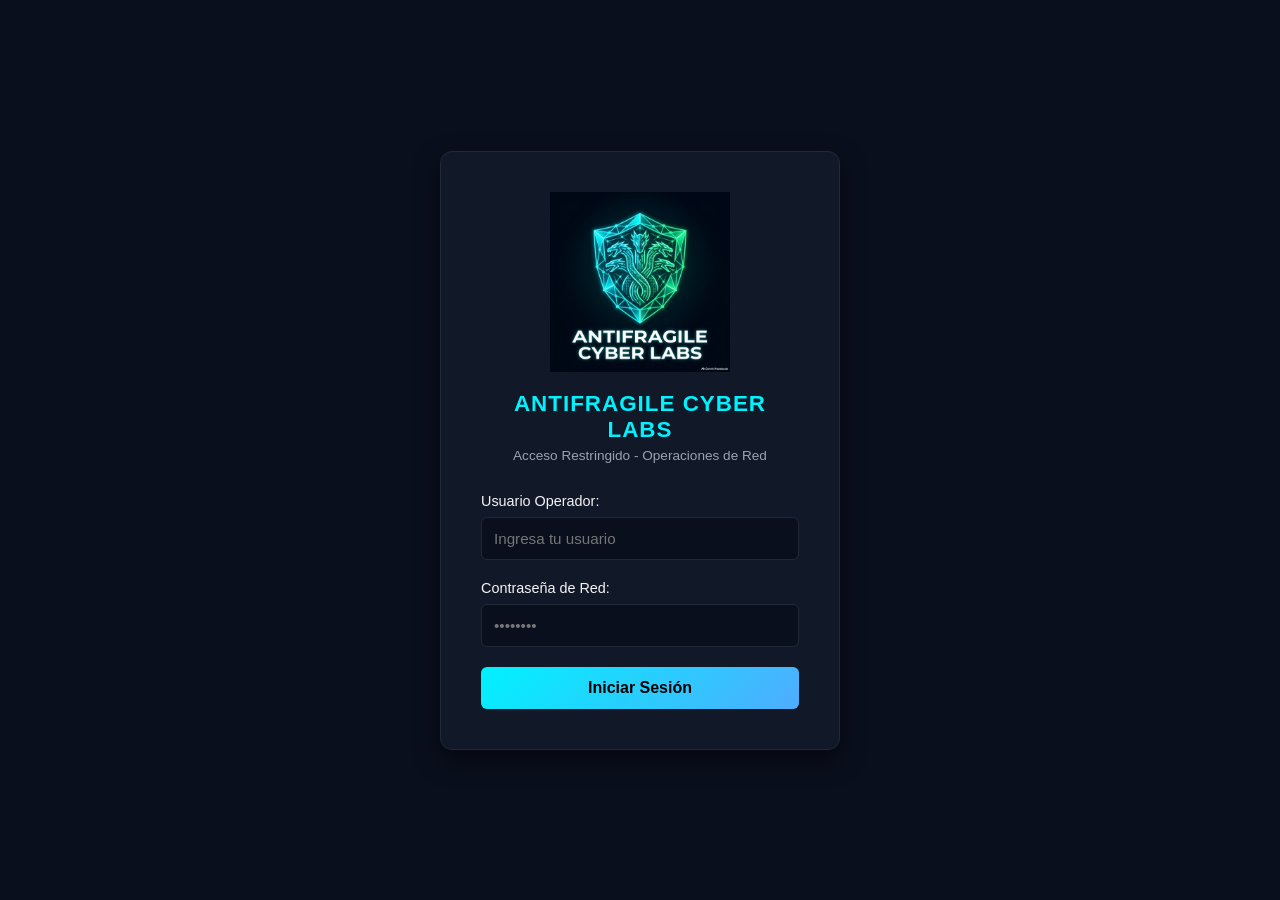
==== index.html @ f65e543f "fix: agrega index.html para despliegue correcto en GitHub Pages" ====
<!DOCTYPE html>
<html lang="es">
<head>
    <meta charset="UTF-8">
    <meta name="viewport" content="width=device-width, initial-scale=1.0">
    <title>Antifragile Cyber Labs | Acceso SOC</title>
    <!-- Estilos globales del proyecto -->
    <link rel="stylesheet" href="assets/css/global.css">
    <link rel="stylesheet" href="assets/css/login.css">
</head>
<body class="cuerpo-login">

    <div class="contenedor-login">
        <!-- Encabezado con identidad del laboratorio -->
        <div class="encabezado-login">
            <img src="assets/img/antifragile_cyber_labs_logo.png" alt="Logo Antifragile Cyber Labs" class="logo-login" width="180">
            <h2>ANTIFRAGILE CYBER LABS</h2>
            <p>Acceso Restringido - Operaciones de Red</p>
        </div>
        
        <!-- Formulario de autenticación del operador -->
        <form id="formularioLogin" class="formulario-login">
            <div class="grupo-formulario">
                <label for="usuario">Usuario Operador:</label>
                <input type="text" id="usuario" name="usuario" placeholder="Ingresa tu usuario" required autocomplete="off">
            </div>
            
            <div class="grupo-formulario">
                <label for="clave">Contraseña de Red:</label>
                <input type="password" id="clave" name="clave" placeholder="••••••••" required>
            </div>
            
            <!-- Contenedor para mensajes de validación dinámicos -->
            <div id="mensajeError" class="mensaje-error" style="display: none;"></div>

            <button type="submit" class="boton-principal">Iniciar Sesión</button>
        </form>
    </div>

    <!-- Lógica de validación de credenciales -->
    <script src="assets/js/login.js"></script>
</body>
</html>
---- assets/css/global.css ----
/* ==========================================================================
   Antifragile Cyber Labs — Estilos Globales & Variables (global.css)
   ========================================================================== */

:root {
    --color-fondo: #0a0f1d;
    --color-tarjeta: #111827;
    --color-borde: #1f2937;
    --color-texto: #f3f4f6;
    --color-secundario: #9ca3af;
    --color-primario: #00f2fe;
    --color-hover: #4facfe;
    --color-error: #ff4b4b;
}

* {
    margin: 0;
    padding: 0;
    box-sizing: border-box;
    font-family: 'Segoe UI', Tahoma, Geneva, Verdana, sans-serif;
}

body {
    background-color: var(--color-fondo);
    color: var(--color-texto);
}
---- assets/css/login.css ----
/* ==========================================================================
   Antifragile Cyber Labs — Estilos del Login (login.css)
   ========================================================================== */

.cuerpo-login {
    display: flex;
    justify-content: center;
    align-items: center;
    min-height: 100vh;
    padding: 20px;
}

.contenedor-login {
    background-color: var(--color-tarjeta);
    border: 1px solid var(--color-borde);
    border-radius: 12px;
    padding: 40px;
    width: 100%;
    max-width: 400px;
    box-shadow: 0 10px 25px rgba(0, 0, 0, 0.5);
}

.encabezado-login {
    text-align: center;
    margin-bottom: 30px;
}

.logo-login {
    margin-bottom: 15px;
    height: auto;
}

.encabezado-login h2 {
    font-size: 1.4rem;
    letter-spacing: 1px;
    color: var(--color-primario);
    margin-bottom: 5px;
}

.encabezado-login p {
    font-size: 0.85rem;
    color: var(--color-secundario);
}

.formulario-login {
    display: flex;
    flex-direction: column;
    gap: 20px;
}

.grupo-formulario {
    display: flex;
    flex-direction: column;
    gap: 8px;
}

.grupo-formulario label {
    font-size: 0.9rem;
    color: var(--color-texto);
}

.grupo-formulario input {
    padding: 12px;
    background-color: var(--color-fondo);
    border: 1px solid var(--color-borde);
    border-radius: 6px;
    color: var(--color-texto);
    font-size: 0.95rem;
    outline: none;
    transition: border-color 0.3s ease;
}

.grupo-formulario input:focus {
    border-color: var(--color-primario);
}

.mensaje-error {
    background-color: rgba(255, 75, 75, 0.1);
    border: 1px solid var(--color-error);
    color: var(--color-error);
    padding: 10px;
    border-radius: 6px;
    font-size: 0.85rem;
    text-align: center;
}

.boton-principal {
    padding: 12px;
    background: linear-gradient(135deg, var(--color-primario), var(--color-hover));
    border: none;
    border-radius: 6px;
    color: #000;
    font-weight: bold;
    font-size: 1rem;
    cursor: pointer;
    transition: opacity 0.3s ease;
}

.boton-principal:hover {
    opacity: 0.9;
}
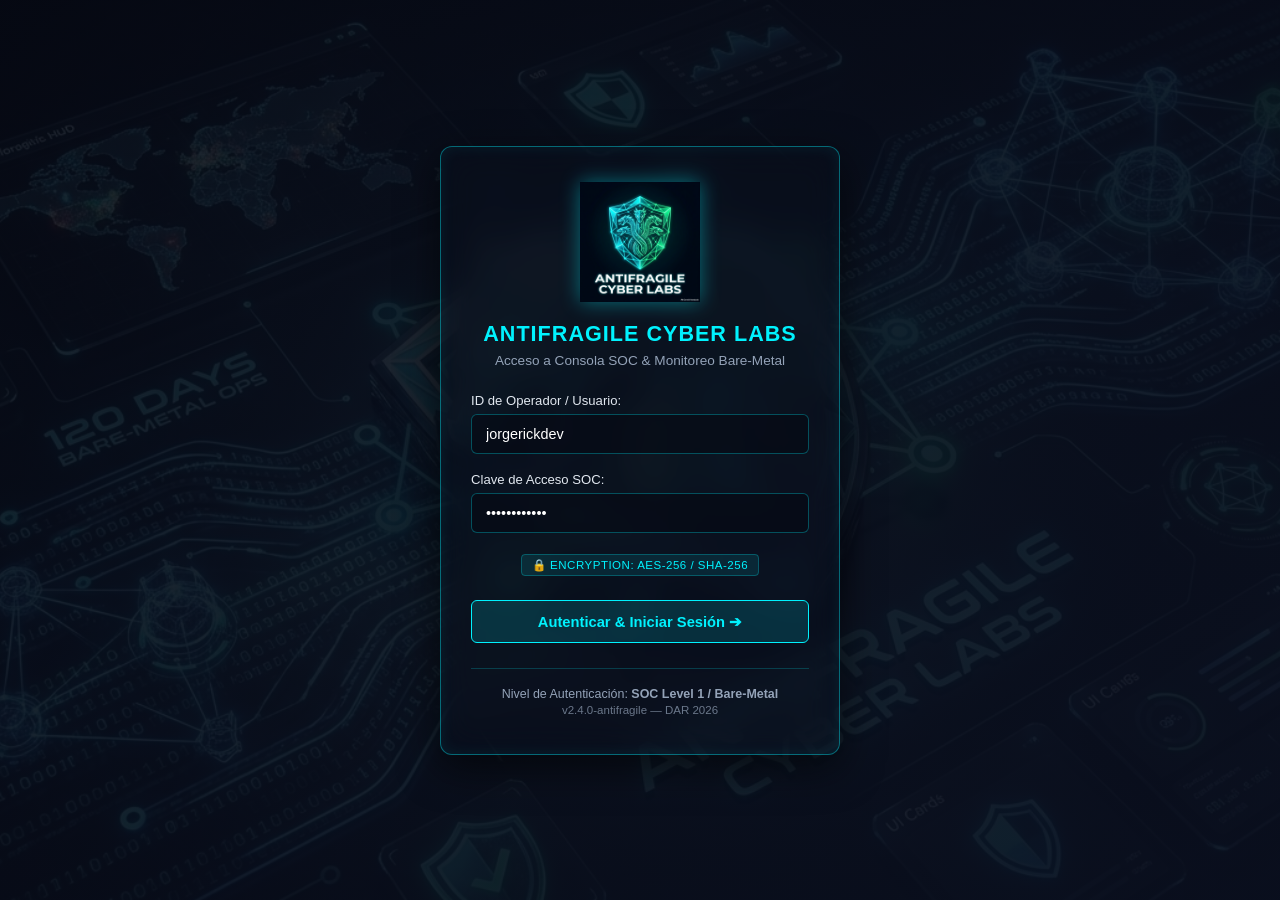
==== commit b607e06f: "Feat: Ajustes a la maquetacion de la mision 01" ====
--- a/index.html
+++ b/index.html
@@ -4,40 +4,45 @@
     <meta charset="UTF-8">
     <meta name="viewport" content="width=device-width, initial-scale=1.0">
     <title>Antifragile Cyber Labs | Acceso SOC</title>
-    <!-- Estilos globales del proyecto -->
+    <!-- Estilos globales y de acceso -->
     <link rel="stylesheet" href="assets/css/global.css">
-    <link rel="stylesheet" href="assets/css/login.css">
+    <link rel="stylesheet" href="assets/css/index.css">
 </head>
 <body class="cuerpo-login">
 
     <div class="contenedor-login">
-        <!-- Encabezado con identidad del laboratorio -->
-        <div class="encabezado-login">
-            <img src="assets/img/antifragile_cyber_labs_logo.png" alt="Logo Antifragile Cyber Labs" class="logo-login" width="180">
-            <h2>ANTIFRAGILE CYBER LABS</h2>
-            <p>Acceso Restringido - Operaciones de Red</p>
-        </div>
-        
-        <!-- Formulario de autenticación del operador -->
-        <form id="formularioLogin" class="formulario-login">
-            <div class="grupo-formulario">
-                <label for="usuario">Usuario Operador:</label>
-                <input type="text" id="usuario" name="usuario" placeholder="Ingresa tu usuario" required autocomplete="off">
+        <!-- Tarjeta de Acceso con Glassmorphism -->
+        <main class="tarjeta-login">
+            <div class="encabezado-login">
+                <img src="assets/img/antifragile_cyber_labs_logo.png" alt="Logo Antifragile Cyber Labs" class="logo-login" width="120">
+                <h1>ANTIFRAGILE CYBER LABS</h1>
+                <p class="subtitulo-login">Acceso a Consola SOC & Monitoreo Bare-Metal</p>
             </div>
-            
-            <div class="grupo-formulario">
-                <label for="clave">Contraseña de Red:</label>
-                <input type="password" id="clave" name="clave" placeholder="••••••••" required>
-            </div>
-            
-            <!-- Contenedor para mensajes de validación dinámicos -->
-            <div id="mensajeError" class="mensaje-error" style="display: none;"></div>
 
-            <button type="submit" class="boton-principal">Iniciar Sesión</button>
-        </form>
+            <form action="dashboard.html" method="GET" class="formulario-login">
+                <div class="grupo-campo">
+                    <label for="usuario">ID de Operador / Usuario:</label>
+                    <input type="text" id="usuario" name="usuario" value="jorgerickdev" required placeholder="Ej. jorgerickdev">
+                </div>
+
+                <div class="grupo-campo">
+                    <label for="password">Clave de Acceso SOC:</label>
+                    <input type="password" id="password" name="password" value="••••••••••••" required placeholder="Ingresa tu credencial">
+                </div>
+
+                <div class="bloque-estado-credencial">
+                    <span class="badget-seguridad">🔒 ENCRYPTION: AES-256 / SHA-256</span>
+                </div>
+
+                <button type="submit" class="boton-ingresar">Autenticar & Iniciar Sesión ➔</button>
+            </form>
+
+            <footer class="pie-login">
+                <p>Nivel de Autenticación: <strong>SOC Level 1 / Bare-Metal</strong></p>
+                <p class="version-sistema">v2.4.0-antifragile — DAR 2026</p>
+            </footer>
+        </main>
     </div>
 
-    <!-- Lógica de validación de credenciales -->
-    <script src="assets/js/login.js"></script>
 </body>
 </html>
--- a/assets/css/global.css
+++ b/assets/css/global.css
@@ -1,26 +1,208 @@
 /* ==========================================================================
-   Antifragile Cyber Labs — Estilos Globales & Variables (global.css)
+   Antifragile Cyber Labs — Estilos Globales (global.css)
    ========================================================================== */
 
+/* --- Variables de Color y Tema Cyber Dark --- */
 :root {
-    --color-fondo: #0a0f1d;
-    --color-tarjeta: #111827;
-    --color-borde: #1f2937;
-    --color-texto: #f3f4f6;
-    --color-secundario: #9ca3af;
+    --color-fondo: #060913;
+    --color-tarjeta: rgba(10, 15, 30, 0.28);
     --color-primario: #00f2fe;
-    --color-hover: #4facfe;
-    --color-error: #ff4b4b;
-}
-
-* {
+    --color-secundario: #94a3b8;
+    --color-texto: #e2e8f0;
+    --color-borde: rgba(0, 242, 254, 0.4);
+    --color-error: #ff0055;
+    --color-exito: #27c93f;
+    --color-advertencia: #ffbd2e;
+}
+
+/* --- Reset Básico --- */
+*, *::before, *::after {
+    box-sizing: border-box;
     margin: 0;
     padding: 0;
+}
+
+/* --- 1. Estructura de Consola SOC a Pantalla Completa (100vh) --- */
+html, body.cuerpo-dashboard {
+    height: 100vh;
+    margin: 0;
+    padding: 0;
+    overflow: hidden; /* Congela la ventana completa para evitar scroll de página */
+    display: flex;
+    flex-direction: column;
+    color: var(--color-texto);
+    font-family: 'Segoe UI', Tahoma, Geneva, Verdana, sans-serif;
+    background-color: var(--color-fondo);
+}
+
+/* --- 2. Header Fijo Inmóvil (Arriba) --- */
+.encabezado-dashboard {
+    flex-shrink: 0;
+    display: flex;
+    justify-content: space-between;
+    align-items: center;
+    padding: 12px 30px;
+    background-color: rgba(10, 15, 30, 0.90);
+    backdrop-filter: blur(14px);
+    -webkit-backdrop-filter: blur(14px);
+    border-bottom: 1px solid rgba(0, 242, 254, 0.3);
+    box-shadow: 0 4px 20px rgba(0, 0, 0, 0.5);
+    z-index: 1000;
+}
+
+.bloque-identidad {
+    display: flex;
+    align-items: center;
+    gap: 15px;
+}
+
+.bloque-identidad h1 {
+    font-size: 1.3rem;
+    color: var(--color-primario);
+    margin: 0 0 4px 0;
+    letter-spacing: 1px;
+}
+
+.bloque-identidad p {
+    font-size: 0.85rem;
+    color: var(--color-secundario);
+    margin: 0;
+}
+
+.bloque-operador {
+    display: flex;
+    align-items: center;
+    gap: 15px;
+}
+
+.etiqueta-estado {
+    font-size: 0.85rem;
+    background-color: rgba(0, 242, 254, 0.1);
+    border: 1px solid rgba(0, 242, 254, 0.3);
+    padding: 6px 12px;
+    border-radius: 20px;
+    color: var(--color-texto);
+}
+
+.boton-cerrar-sesion {
+    color: var(--color-error);
+    border: 1px solid var(--color-error);
+    padding: 6px 14px;
+    border-radius: 6px;
+    text-decoration: none;
+    font-size: 0.82rem;
+    transition: all 0.3s ease;
+}
+
+.boton-cerrar-sesion:hover {
+    background-color: var(--color-error);
+    color: #ffffff;
+}
+
+/* --- 3. Barra de Navegación Fija Inmóvil --- */
+.barra-navegacion {
+    flex-shrink: 0;
+    background-color: rgba(6, 9, 19, 0.92);
+    backdrop-filter: blur(12px);
+    -webkit-backdrop-filter: blur(12px);
+    border-bottom: 1px solid rgba(0, 242, 254, 0.2);
+    padding: 0 30px;
+    z-index: 999;
+}
+
+.menu-navegacion {
+    list-style: none;
+    display: flex;
+    gap: 15px;
+    margin: 0;
+    padding: 0;
+}
+
+.enlace-nav {
+    display: inline-block;
+    padding: 12px 16px;
+    color: var(--color-secundario);
+    text-decoration: none;
+    font-size: 0.9rem;
+    font-weight: 500;
+    border-bottom: 2px solid transparent;
+    transition: all 0.3s ease;
+}
+
+.enlace-nav:hover, 
+.enlace-nav.activo {
+    color: var(--color-primario);
+    border-bottom-color: var(--color-primario);
+    background-color: rgba(0, 242, 254, 0.05);
+}
+
+/* --- 4. Contenedor Principal: ÚNICA ZONA CON SCROLL INTERNO --- */
+.contenedor-principal {
+    flex: 1;
+    overflow-y: auto;
+    max-width: 1200px;
+    width: 100%;
+    margin: 0 auto;
+    padding: 30px 20px;
     box-sizing: border-box;
-    font-family: 'Segoe UI', Tahoma, Geneva, Verdana, sans-serif;
-}
-
-body {
-    background-color: var(--color-fondo);
-    color: var(--color-texto);
-}
+}
+
+/* --- 5. Pie de Página Fijo Inmóvil (Abajo) --- */
+.pie-pagina {
+    flex-shrink: 0;
+    background-color: rgba(6, 9, 19, 0.95);
+    backdrop-filter: blur(10px);
+    border-top: 1px solid rgba(0, 242, 254, 0.3);
+    padding: 16px 0;
+    z-index: 1000;
+}
+
+.contenedor-pie {
+    max-width: 1200px;
+    margin: 0 auto;
+    padding: 0 20px;
+    display: flex;
+    justify-content: space-between;
+    flex-wrap: wrap;
+    gap: 20px;
+}
+
+.seccion-acerca h4 {
+    color: var(--color-primario);
+    margin: 0 0 4px 0;
+    font-size: 0.95rem;
+}
+
+.seccion-acerca p {
+    color: var(--color-secundario);
+    font-size: 0.85rem;
+    margin: 0;
+}
+
+.seccion-creditos {
+    text-align: right;
+    color: var(--color-secundario);
+    font-size: 0.82rem;
+}
+
+.seccion-creditos p {
+    margin: 2px 0;
+}
+
+/* --- 6. Personalización de la Barra de Scroll Interna (Estilo Cyber Dark) --- */
+.contenedor-principal::-webkit-scrollbar {
+    width: 8px;
+}
+
+.contenedor-principal::-webkit-scrollbar-track {
+    background: rgba(6, 9, 19, 0.5);
+}
+
+.contenedor-principal::-webkit-scrollbar-thumb {
+    background: rgba(0, 242, 254, 0.3);
+    border-radius: 4px;
+}
+
+.contenedor-principal::-webkit-scrollbar-thumb:hover {
+    background: var(--color-primario);
+}
--- a/assets/css/index.css
+++ b/assets/css/index.css
@@ -0,0 +1,147 @@
+/* ==========================================================================
+   Antifragile Cyber Labs — Estilos de Pantalla de Inicio / Login (index.css)
+   ========================================================================== */
+
+/* --- Fondo Centrado para Pantalla de Login --- */
+body.cuerpo-login {
+    height: 100vh;
+    margin: 0;
+    padding: 0;
+    display: flex;
+    justify-content: center;
+    align-items: center;
+    background: linear-gradient(
+        135deg,
+        rgba(6, 9, 19, 0.88),
+        rgba(10, 15, 30, 0.94)
+    ), url('../img/antifragile_cyber_acerca_banner.png') no-repeat center center fixed;
+    background-size: cover;
+    font-family: 'Segoe UI', Tahoma, Geneva, Verdana, sans-serif;
+    color: var(--color-texto);
+}
+
+.contenedor-login {
+    width: 100%;
+    max-width: 440px;
+    padding: 20px;
+    box-sizing: border-box;
+}
+
+/* --- Tarjeta de Login Ultra-Translúcida con Borde Neón --- */
+.tarjeta-login {
+    background-color: rgba(10, 15, 30, 0.35);
+    backdrop-filter: blur(16px);
+    -webkit-backdrop-filter: blur(16px);
+    border: 1px solid rgba(0, 242, 254, 0.4);
+    border-radius: 12px;
+    padding: 35px 30px;
+    box-shadow: 0 12px 40px rgba(0, 0, 0, 0.6), inset 0 0 15px rgba(0, 242, 254, 0.08);
+    text-align: center;
+}
+
+.encabezado-login .logo-login {
+    margin-bottom: 15px;
+    filter: drop-shadow(0 0 10px rgba(0, 242, 254, 0.4));
+}
+
+.encabezado-login h1 {
+    font-size: 1.35rem;
+    color: var(--color-primario);
+    margin: 0 0 6px 0;
+    letter-spacing: 1px;
+}
+
+.subtitulo-login {
+    font-size: 0.85rem;
+    color: var(--color-secundario);
+    margin: 0 0 25px 0;
+}
+
+/* --- Formulario de Entrada --- */
+.formulario-login {
+    display: flex;
+    flex-direction: column;
+    gap: 18px;
+    text-align: left;
+}
+
+.grupo-campo {
+    display: flex;
+    flex-direction: column;
+    gap: 6px;
+}
+
+.grupo-campo label {
+    font-size: 0.82rem;
+    color: var(--color-texto);
+    font-weight: 500;
+}
+
+.grupo-campo input {
+    background-color: rgba(6, 9, 19, 0.6);
+    border: 1px solid rgba(0, 242, 254, 0.3);
+    border-radius: 6px;
+    padding: 11px 14px;
+    color: #ffffff;
+    font-size: 0.9rem;
+    outline: none;
+    transition: all 0.3s ease;
+}
+
+.grupo-campo input:focus {
+    border-color: var(--color-primario);
+    box-shadow: 0 0 12px rgba(0, 242, 254, 0.3);
+    background-color: rgba(6, 9, 19, 0.8);
+}
+
+.bloque-estado-credencial {
+    text-align: center;
+    margin: 4px 0;
+}
+
+.badget-seguridad {
+    font-size: 0.72rem;
+    color: var(--color-primario);
+    background-color: rgba(0, 242, 254, 0.1);
+    border: 1px solid rgba(0, 242, 254, 0.25);
+    padding: 4px 10px;
+    border-radius: 4px;
+    letter-spacing: 0.5px;
+}
+
+.boton-ingresar {
+    background-color: rgba(0, 242, 254, 0.15);
+    color: var(--color-primario);
+    border: 1px solid var(--color-primario);
+    padding: 12px;
+    border-radius: 6px;
+    font-weight: bold;
+    font-size: 0.92rem;
+    cursor: pointer;
+    transition: all 0.3s ease;
+    margin-top: 5px;
+}
+
+.boton-ingresar:hover {
+    background-color: var(--color-primario);
+    color: #060913;
+    box-shadow: 0 0 20px rgba(0, 242, 254, 0.5);
+}
+
+/* --- Pie de la Tarjeta --- */
+.pie-login {
+    margin-top: 25px;
+    padding-top: 15px;
+    border-top: 1px solid rgba(0, 242, 254, 0.2);
+    font-size: 0.78rem;
+    color: var(--color-secundario);
+}
+
+.pie-login p {
+    margin: 3px 0;
+}
+
+.version-sistema {
+    font-size: 0.72rem;
+    opacity: 0.7;
+}
